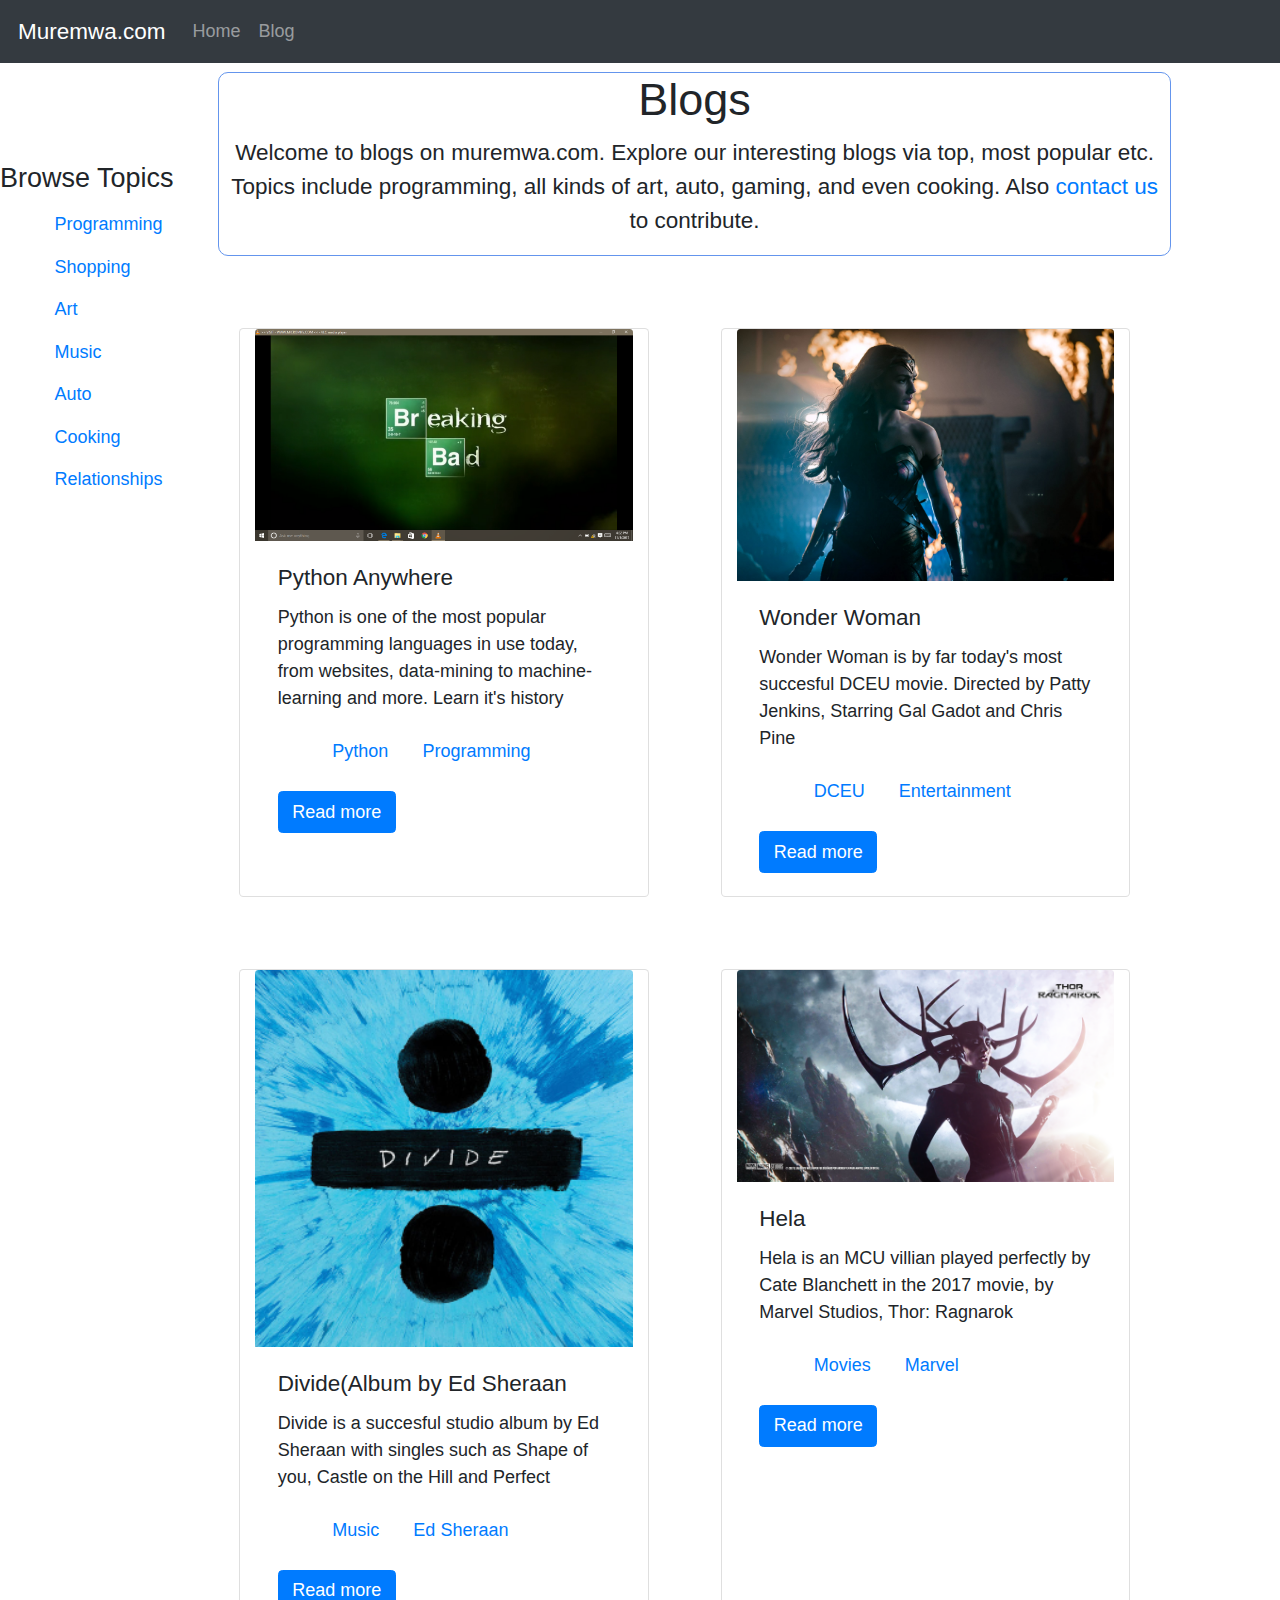
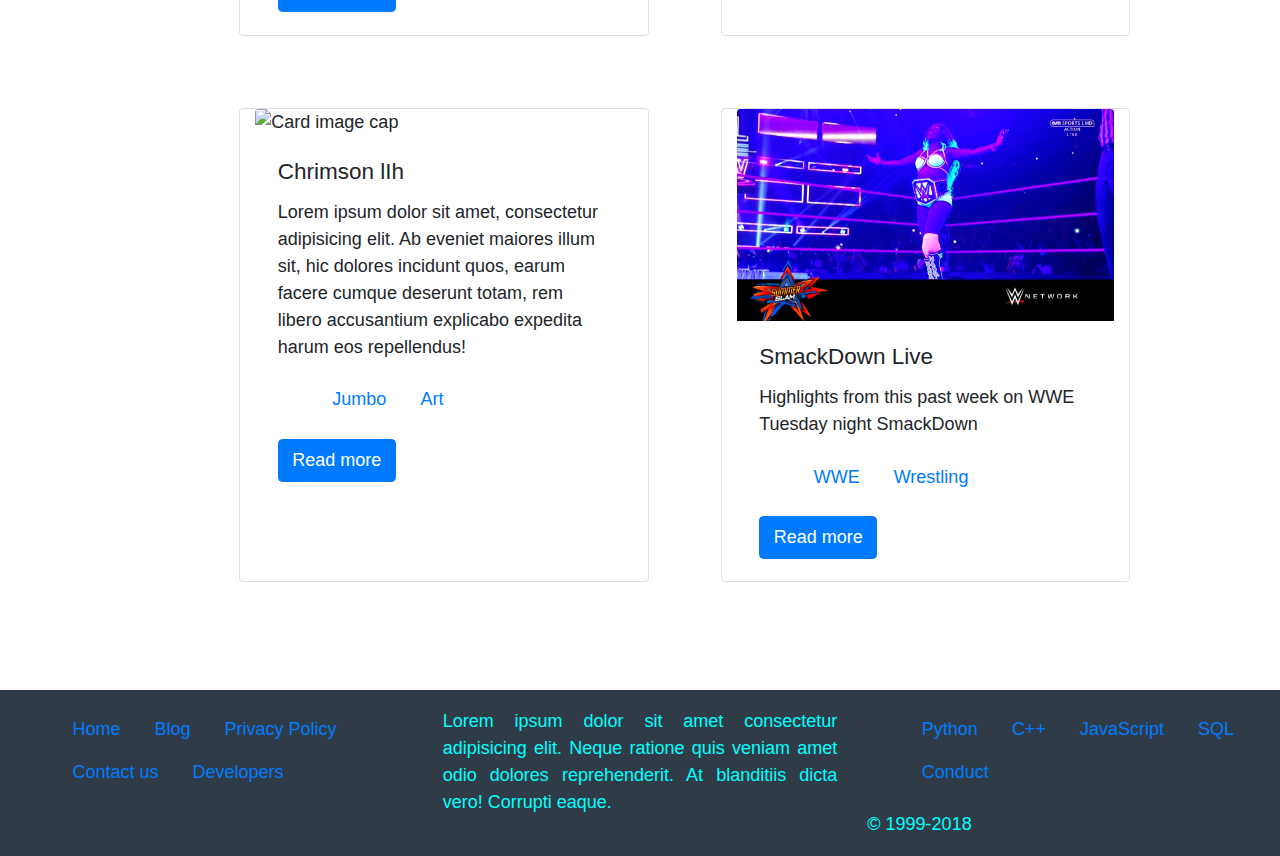
==== blogs.html @ 849fd3ea "initial" ====
<!DOCTYPE html>
<html>
<head>
    <meta charset="utf-8" />
    <meta http-equiv="X-UA-Compatible" content="IE=edge">
    <title>All Blogs - Muremwa</title>
    <meta name="viewport" content="width=device-width, initial-scale=1">
    <link rel="stylesheet" type="text/css" media="screen" href="style/bootstrap.min.css">
    <link rel="stylesheet" type="text/css" media="screen" href="style/blogs.css" />
    <link rel="shortcut icon" type="image/x-icon" href="images\favicon.ico" />  
</head>
<body>
        <nav id="navbar" class="navbar navbar-expand-lg navbar-dark bg-dark">
                <a class="navbar-brand" href="#">Muremwa.com</a>
                <button class="navbar-toggler" type="button" data-toggle="collapse" data-target="#navbarSupportedContent" aria-controls="navbarSupportedContent" aria-expanded="false" aria-label="Toggle navigation">
                  <span class="navbar-toggler-icon"></span>
                </button>
              
                <div class="collapse navbar-collapse" id="navbarSupportedContent">
                  <ul class="navbar-nav mr-auto">
                    <li class="nav-item">
                      <a class="nav-link" href="#">Home</a>
                    </li>
                    <li class="nav-item">
                      <a class="nav-link" href="#">Blog</a>
                    </li>
                  </ul>
                </div>
              </nav>


        <div id="main">
            <div class="row">
                <div id="others" class="col-md-2" style="margin-top: 5em;">
                    <h4>Browse Topics</h4>
                    <ul style="list-style-type: none;">
                        <li><a href="#" class="btn btn-link">Programming</a></li>
                        <li><a href="#" class="btn btn-link">Shopping</a></li>
                        <li><a href="#" class="btn btn-link">Art</a></li>
                        <li><a href="#" class="btn btn-link">Music</a></li>
                        <li><a href="#" class="btn btn-link">Auto</a></li>
                        <li><a href="#" class="btn btn-link">Cooking</a></li>
                        <li><a href="#" class="btn btn-link">Relationships</a></li>
                    </ul>
                </div>
                <div id="blogs" class="col-md-9">
                    <div id="header" >
                        <h1>Blogs</h1>
                        <p class="lead">Welcome to blogs on muremwa.com. Explore our interesting blogs via top, most popular etc.
                        Topics include programming, all kinds of art, auto, gaming, and even cooking. Also <a href="#">contact us </a>
                        to contribute.
                        </p>
                    </div>

                    <div class="row">
                        <div class="card col-md-5">
                            <img class="card-img-top" src="images/bb.png" alt="Card image cap">
                            <div class="card-body">
                                <h5 class="card-title">Python Anywhere</h5>
                                <p class="card-text">Python is one of the most popular programming languages in use today, from websites, data-mining to machine-learning and more. Learn it's history </p>
                                <ul>
                                    <li class="btn btn-link">Python</li>
                                    <li class="btn btn-link">Programming</li>
                                </ul>
                                <a href="#" class="btn btn-primary">Read more</a>
                            </div>
                        </div>
                        <div class="card col-md-5">
                            <img class="card-img-top" src="images/751188.jpg" alt="Card image cap">
                            <div class="card-body">
                                <h5 class="card-title">Wonder Woman</h5>
                                <p class="card-text">Wonder Woman is by far today's most succesful DCEU movie. Directed by Patty Jenkins, Starring Gal Gadot and Chris Pine</p>
                                <ul>
                                    <li class="btn btn-link">DCEU</li>
                                    <li class="btn btn-link">Entertainment</li>
                                </ul>
                                <a href="#" class="btn btn-primary">Read more</a>
                            </div>
                        </div>
                        <div class="card col-md-5">
                            <img class="card-img-top" src="images/Divide_cover.png" alt="Card image cap">
                            <div class="card-body">
                                <h5 class="card-title">Divide(Album by Ed Sheraan</h5>
                                <p class="card-text">Divide is a succesful studio album by Ed Sheraan with singles such as Shape of you, Castle on the Hill and Perfect </p>
                                <ul>
                                    <li class="btn btn-link">Music</li>
                                    <li class="btn btn-link">Ed Sheraan</li>
                                </ul>
                                <a href="#" class="btn btn-primary">Read more</a>
                            </div>
                        </div>
                        <div class="card col-md-5">
                            <img class="card-img-top" src="images/Hela.png" alt="Card image cap">
                            <div class="card-body">
                                <h5 class="card-title">Hela</h5>
                                <p class="card-text">Hela is an MCU villian played perfectly by Cate Blanchett in the 2017 movie, by Marvel Studios, Thor: Ragnarok</p>
                                <ul>
                                    <li class="btn btn-link">Movies</li>
                                    <li class="btn btn-link">Marvel</li>
                                </ul>
                                <a href="#" class="btn btn-primary">Read more</a>
                                </div>
                            </div>
                            <div class="card col-md-5">
                                <img class="card-img-top" src="images/mirror-light-black-glass.jpg" alt="Card image cap">
                                <div class="card-body">
                                    <h5 class="card-title">Chrimson lIh</h5>
                                    <p class="card-text">Lorem ipsum dolor sit amet, consectetur adipisicing elit. Ab eveniet maiores illum sit, hic dolores incidunt quos, earum facere cumque deserunt totam, rem libero accusantium explicabo expedita harum eos repellendus!</p>
                                    <ul>
                                        <li class="btn btn-link">Jumbo</li>
                                        <li class="btn btn-link">Art</li>
                                    </ul>
                                    <a href="#" class="btn btn-primary">Read more</a>
                                </div>
                            </div> 
                            <div class="card col-md-5">
                                <img class="card-img-top" src="images/naomi.png" alt="Card image cap">
                                <div class="card-body">
                                    <h5 class="card-title">SmackDown Live</h5>
                                    <p class="card-text">Highlights from this past week on WWE Tuesday night SmackDown</p>
                                    <ul>
                                        <li class="btn btn-link">WWE</li>
                                        <li class="btn btn-link">Wrestling</li>
                                    </ul>
                                    <a href="#" class="btn btn-primary">Read more</a>
                                </div>
                            </div>
                              
                    </div>

                </div>
            </div>
        </div>

        <footer class="row">
            <div class="col-md-4">
                <ul>
                    <li class="btn btn-link">Home</li>
                    <li class="btn btn-link">Blog</li>
                    <li class="btn btn-link">Privacy Policy</li>
                    <li class="btn btn-link">Contact us</li>
                    <li class="btn btn-link">Developers</li>
                </ul>
            </div>
            <div class="col-md-4">
                <p class="text-justify">
                    Lorem ipsum dolor sit amet consectetur adipisicing elit. Neque ratione quis veniam amet odio dolores reprehenderit. At blanditiis dicta vero! Corrupti eaque.
                </p>
            </div>
            <div class="col-md-4">
                    <ul>
                        <li class="btn btn-link">Python</li>
                        <li class="btn btn-link">C++</li>
                        <li class="btn btn-link">JavaScript</li>
                        <li class="btn btn-link">SQL</li>
                        <li class="btn btn-link">Conduct</li>
                    </ul>
                    <span class="text-center">&copy 1999-2018</span>
                </div>
            </footer>
    

    <script src="style/blogs.js"></script>
</body>
</html>
---- style/blogs.css ----
html {
    font-size: 18px;
}

/* * {
    border: 1px solid blue;
} */

footer {
    background-color: rgb(47, 59, 70);
    padding: 1em;
    margin-top: 4em;
}

footer p, footer span{
    font-family:'Trebuchet MS', 'Lucida Sans Unicode', 'Lucida Grande', 'Lucida Sans', Arial, sans-serif;
    color: aqua;
}

#navbar {
    overflow: hidden;
    position: fixed;
    top: 0;
    width: 100%;
    z-index: 2;
}


#main {
    margin-top: 4em;
}

#header {
    text-align: center;
    border: 0.6px solid cornflowerblue;
    border-radius: 10px;
    margin-bottom: 2em;
}

.card   {
    /* border-color: green; */
    margin: 2em;
    width: 100px;
}

/* #others {
    overflow: hidden;
    position: fixed;
    z-index: -1;
} */

/* #blogs  {
    margin-left: 13em;
} */
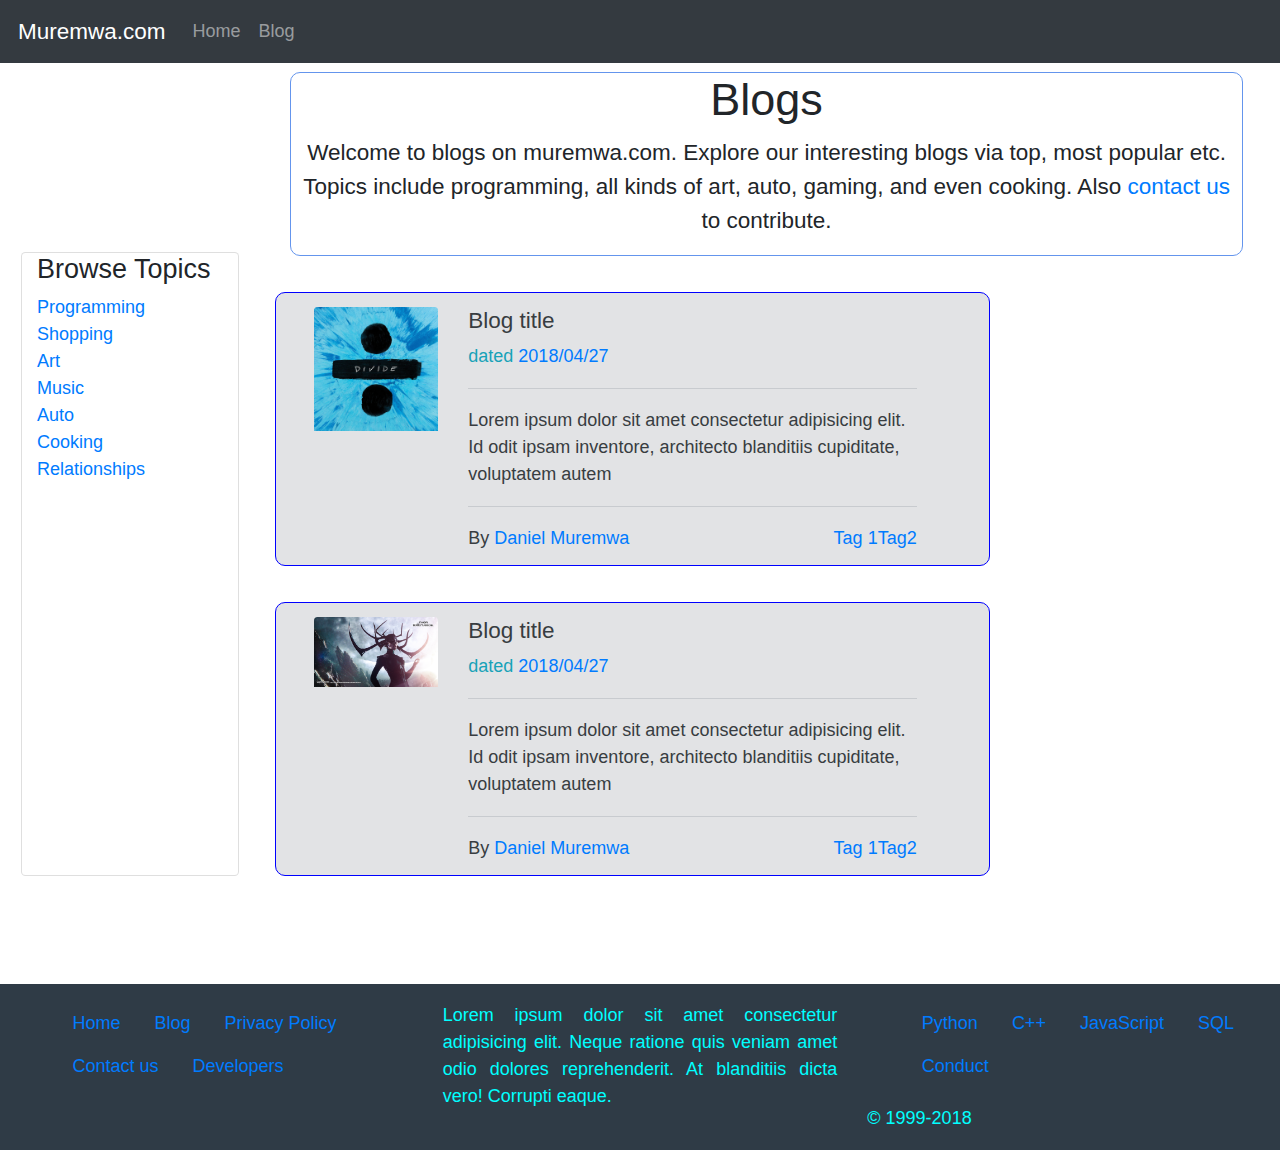
==== commit 0eaed04e: "Added a new way to display blogs in the blogs page" ====
--- a/blogs.html
+++ b/blogs.html
@@ -31,16 +31,16 @@
 
         <div id="main">
             <div class="row">
-                <div id="others" class="col-md-2" style="margin-top: 5em;">
+                <div id="others" class="card col-md-2">
                     <h4>Browse Topics</h4>
                     <ul style="list-style-type: none;">
-                        <li><a href="#" class="btn btn-link">Programming</a></li>
-                        <li><a href="#" class="btn btn-link">Shopping</a></li>
-                        <li><a href="#" class="btn btn-link">Art</a></li>
-                        <li><a href="#" class="btn btn-link">Music</a></li>
-                        <li><a href="#" class="btn btn-link">Auto</a></li>
-                        <li><a href="#" class="btn btn-link">Cooking</a></li>
-                        <li><a href="#" class="btn btn-link">Relationships</a></li>
+                        <li><a href="#">Programming</a></li>
+                        <li><a href="#">Shopping</a></li>
+                        <li><a href="#">Art</a></li>
+                        <li><a href="#">Music</a></li>
+                        <li><a href="#">Auto</a></li>
+                        <li><a href="#">Cooking</a></li>
+                        <li><a href="#">Relationships</a></li>
                     </ul>
                 </div>
                 <div id="blogs" class="col-md-9">
@@ -51,84 +51,37 @@
                         to contribute.
                         </p>
                     </div>
-
-                    <div class="row">
-                        <div class="card col-md-5">
-                            <img class="card-img-top" src="images/bb.png" alt="Card image cap">
-                            <div class="card-body">
-                                <h5 class="card-title">Python Anywhere</h5>
-                                <p class="card-text">Python is one of the most popular programming languages in use today, from websites, data-mining to machine-learning and more. Learn it's history </p>
-                                <ul>
-                                    <li class="btn btn-link">Python</li>
-                                    <li class="btn btn-link">Programming</li>
-                                </ul>
-                                <a href="#" class="btn btn-primary">Read more</a>
+                    <div class="post row col-md-9 alert alert-secondary alert-dismissible fade show">
+                        <div class="col-md-3">
+                            <img class="card-img-top" src="images/Divide_cover.png" alt="divide cover">
+                        </div>
+                        <div class="col-md-9 blog-info">
+                            <div>
+                                <h5 class="lead">Blog title</h5><span class="text-lowercase text-info">dated <a href="#">2018/04/27</a></span>
                             </div>
+                            <hr>
+                            <p>Lorem ipsum dolor sit amet consectetur adipisicing elit. Id odit ipsam inventore, architecto blanditiis cupiditate, voluptatem autem</p>
+                            <hr>
+                            <span class="blog-foot">By <a href="#">Daniel Muremwa</a></span>
+                            <span class="tags" style="float: right;"><a href="#">Tag 1</a><a href="#">Tag2</a></span>
                         </div>
-                        <div class="card col-md-5">
-                            <img class="card-img-top" src="images/751188.jpg" alt="Card image cap">
-                            <div class="card-body">
-                                <h5 class="card-title">Wonder Woman</h5>
-                                <p class="card-text">Wonder Woman is by far today's most succesful DCEU movie. Directed by Patty Jenkins, Starring Gal Gadot and Chris Pine</p>
-                                <ul>
-                                    <li class="btn btn-link">DCEU</li>
-                                    <li class="btn btn-link">Entertainment</li>
-                                </ul>
-                                <a href="#" class="btn btn-primary">Read more</a>
-                            </div>
-                        </div>
-                        <div class="card col-md-5">
-                            <img class="card-img-top" src="images/Divide_cover.png" alt="Card image cap">
-                            <div class="card-body">
-                                <h5 class="card-title">Divide(Album by Ed Sheraan</h5>
-                                <p class="card-text">Divide is a succesful studio album by Ed Sheraan with singles such as Shape of you, Castle on the Hill and Perfect </p>
-                                <ul>
-                                    <li class="btn btn-link">Music</li>
-                                    <li class="btn btn-link">Ed Sheraan</li>
-                                </ul>
-                                <a href="#" class="btn btn-primary">Read more</a>
-                            </div>
-                        </div>
-                        <div class="card col-md-5">
-                            <img class="card-img-top" src="images/Hela.png" alt="Card image cap">
-                            <div class="card-body">
-                                <h5 class="card-title">Hela</h5>
-                                <p class="card-text">Hela is an MCU villian played perfectly by Cate Blanchett in the 2017 movie, by Marvel Studios, Thor: Ragnarok</p>
-                                <ul>
-                                    <li class="btn btn-link">Movies</li>
-                                    <li class="btn btn-link">Marvel</li>
-                                </ul>
-                                <a href="#" class="btn btn-primary">Read more</a>
-                                </div>
-                            </div>
-                            <div class="card col-md-5">
-                                <img class="card-img-top" src="images/mirror-light-black-glass.jpg" alt="Card image cap">
-                                <div class="card-body">
-                                    <h5 class="card-title">Chrimson lIh</h5>
-                                    <p class="card-text">Lorem ipsum dolor sit amet, consectetur adipisicing elit. Ab eveniet maiores illum sit, hic dolores incidunt quos, earum facere cumque deserunt totam, rem libero accusantium explicabo expedita harum eos repellendus!</p>
-                                    <ul>
-                                        <li class="btn btn-link">Jumbo</li>
-                                        <li class="btn btn-link">Art</li>
-                                    </ul>
-                                    <a href="#" class="btn btn-primary">Read more</a>
-                                </div>
-                            </div> 
-                            <div class="card col-md-5">
-                                <img class="card-img-top" src="images/naomi.png" alt="Card image cap">
-                                <div class="card-body">
-                                    <h5 class="card-title">SmackDown Live</h5>
-                                    <p class="card-text">Highlights from this past week on WWE Tuesday night SmackDown</p>
-                                    <ul>
-                                        <li class="btn btn-link">WWE</li>
-                                        <li class="btn btn-link">Wrestling</li>
-                                    </ul>
-                                    <a href="#" class="btn btn-primary">Read more</a>
-                                </div>
-                            </div>
-                              
                     </div>
 
-                </div>
+                    <div class="post row col-md-9 alert alert-secondary alert-dismissible fade show">
+                        <div class="col-md-3">
+                            <img class="card-img-top" src="images/Hela.png" alt="divide cover">
+                        </div>
+                        <div class="col-md-9 blog-info">
+                            <div>
+                                <h5 class="lead">Blog title</h5><span class="text-lowercase text-info">dated <a href="#">2018/04/27</a></span>
+                            </div>
+                            <hr>
+                            <p>Lorem ipsum dolor sit amet consectetur adipisicing elit. Id odit ipsam inventore, architecto blanditiis cupiditate, voluptatem autem</p>
+                            <hr>
+                            <span class="blog-foot">By <a href="#">Daniel Muremwa</a></span>
+                            <span class="tags" style="float: right;"><a href="#">Tag 1</a><a href="#">Tag2</a></span>
+                        </div>
+                    </div>
             </div>
         </div>
 
@@ -159,7 +112,10 @@
                 </div>
             </footer>
     
-
-    <script src="style/blogs.js"></script>
+    
+    <script src="scripts/jquery.js"></script>
+    <script src="scripts/jquery-ui.js"></script>
+    <script src="scripts/bootstrap.min.js"></script>
+    <script src="scripts/blogs.js"></script>
 </body>
 </html>--- a/style/blogs.css
+++ b/style/blogs.css
@@ -43,12 +43,51 @@
     width: 100px;
 }
 
-/* #others {
-    overflow: hidden;
-    position: fixed;
-    z-index: -1;
-} */
 
-/* #blogs  {
-    margin-left: 13em;
-} */+#others {
+    margin-top: 10em;
+}
+
+
+#others ul {
+    padding-left: 0;
+}
+
+.post {
+    border: 1px solid blue;
+    border-radius: 10px;
+    margin-bottom: 2em;
+}
+
+
+.blog-foot ul{
+    list-style-type: none;
+    float: right;
+}
+
+.blog-info {
+    padding-right: 0;
+}
+
+@media screen and ( max-width: 1077px){
+    html {
+        font-size: 16px;
+    }
+}
+
+@media screen and (max-width: 850px){
+    #others {
+        width: 80%;
+        margin: auto;
+        margin-bottom: 2em;
+        margin-top: 2em;
+    }
+    .post {
+        width: 90%;
+        margin: auto;
+        margin-bottom: 1em;
+    }
+    .tags {
+        display: none;
+    }
+}
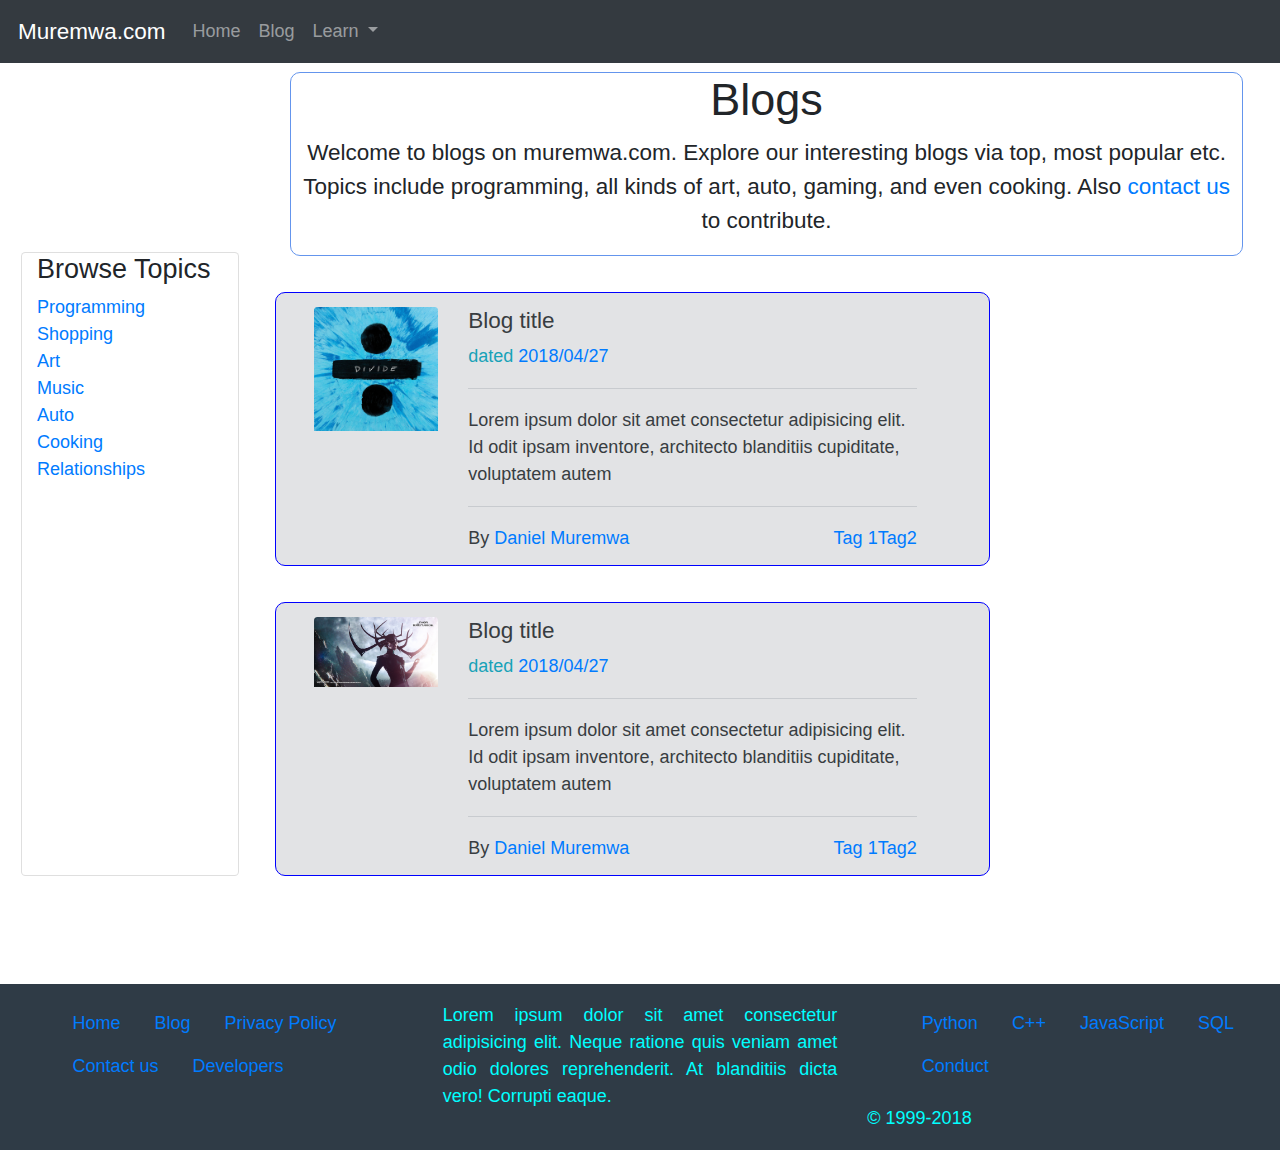
==== commit 312b898c: "minor changes" ====
--- a/blogs.html
+++ b/blogs.html
@@ -23,6 +23,17 @@
                     </li>
                     <li class="nav-item">
                       <a class="nav-link" href="#">Blog</a>
+                    </li>
+                    <li class="nav-item dropdown">
+                        <a class="nav-link dropdown-toggle" href="#" id="navbarDropdown" role="button" data-toggle="dropdown" aria-haspopup="true" aria-expanded="false">
+                          Learn
+                        </a>
+                        <div class="dropdown-menu" aria-labelledby="navbarDropdown">
+                          <a class="dropdown-item" href="#">Python</a>
+                          <a class="dropdown-item" href="#">JavaScript</a>
+                          <div class="dropdown-divider"></div>
+                          <a class="dropdown-item" href="#">Conduct</a>
+                        </div>
                     </li>
                   </ul>
                 </div>
--- a/style/blogs.css
+++ b/style/blogs.css
@@ -18,7 +18,7 @@
 }
 
 #navbar {
-    overflow: hidden;
+    overflow: visible;
     position: fixed;
     top: 0;
     width: 100%;
